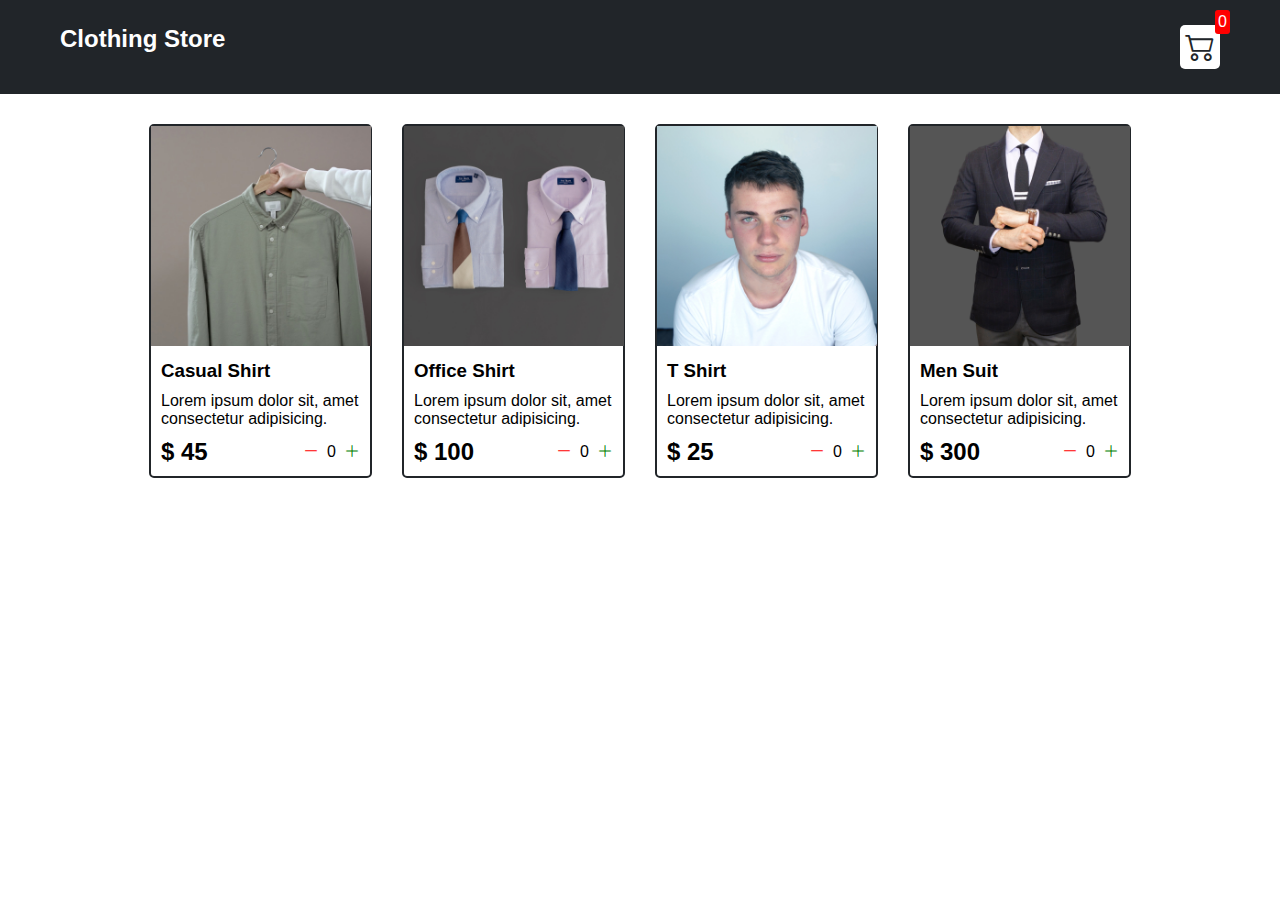
==== src/index.html @ 4b5a440a "increment of order" ====
<!DOCTYPE html>
<html lang="en">
  <head>
    <meta charset="UTF-8" />
    <meta http-equiv="X-UA-Compatible" content="IE=edge" />
    <meta name="viewport" content="width=device-width, initial-scale=1.0" />
    <title>Clothing Store</title>
    <link rel="stylesheet" href="/src/style.css" />
    <link
      rel="stylesheet"
      href="https://cdn.jsdelivr.net/npm/bootstrap-icons@1.10.2/font/bootstrap-icons.css"
    />
  </head>
  <body>
    <div class="navbar">
      <h2>Clothing Store</h2>
      <div class="cart">
        <i class="bi bi-cart2"></i>
        <div id="cartAmount" class="cartAmount">0</div>
      </div>
    </div>

    <div class="shop" id="shop">
     
 
    </div>
  </body>
  <script src="/src/main.js"></script>
</html>
---- src/style.css ----
/**
* ! Changing default styles of the browser
**/

* {
  margin: 0;
  padding: 0;
  box-sizing: border-box;
}

body {
    font-family: sans-serif;
}

i {
    cursor: pointer;
}

/**
* ! Navbar style are here
**/

.navbar {
    display: flex;
    flex-direction: row;
    justify-content: space-between;
    background-color: #212529;
    color: white;
    padding: 25px 60px;
    margin-bottom: 30px;
}

.cart {
    position: relative;
    background-color: #fff;
    color: #212529;
    font-size: 30px;
    padding: 5px;
    border-radius: 5px;
}

.cartAmount {
    position: absolute;
    top: -15px;
    right: -10px;
    font-size: 16px;
    background-color: red;
    color: white;
    padding: 3px;
    border-radius: 3px;
}

/**
* ! Shop items styles are here
**/

.shop  {
    display: grid;
    grid-template-columns: repeat(4, 223px);
    gap: 30px;
    justify-content: center;
}

@media (max-width: 1000px){
    .shop {
    grid-template-columns: repeat(2, 223px);
    }
}

@media (max-width: 500px){
    .shop {
    grid-template-columns: repeat(1, 223px);
    }
}

.item {
    border: 2px solid #212529;
    border-radius: 5px;
}

.detail {
    display: flex;
    flex-direction: column;
    padding: 10px;
    gap: 10px;
}

.price-quantity {
    display: flex;
    justify-content: space-between;
    align-items: center;
}

.buttons {
    display: flex;
    gap: 8px;
    font-size: 16px;
}

.bi-dash-lg {
    color: red;
}

.bi-plus-lg {
    color: green;
}
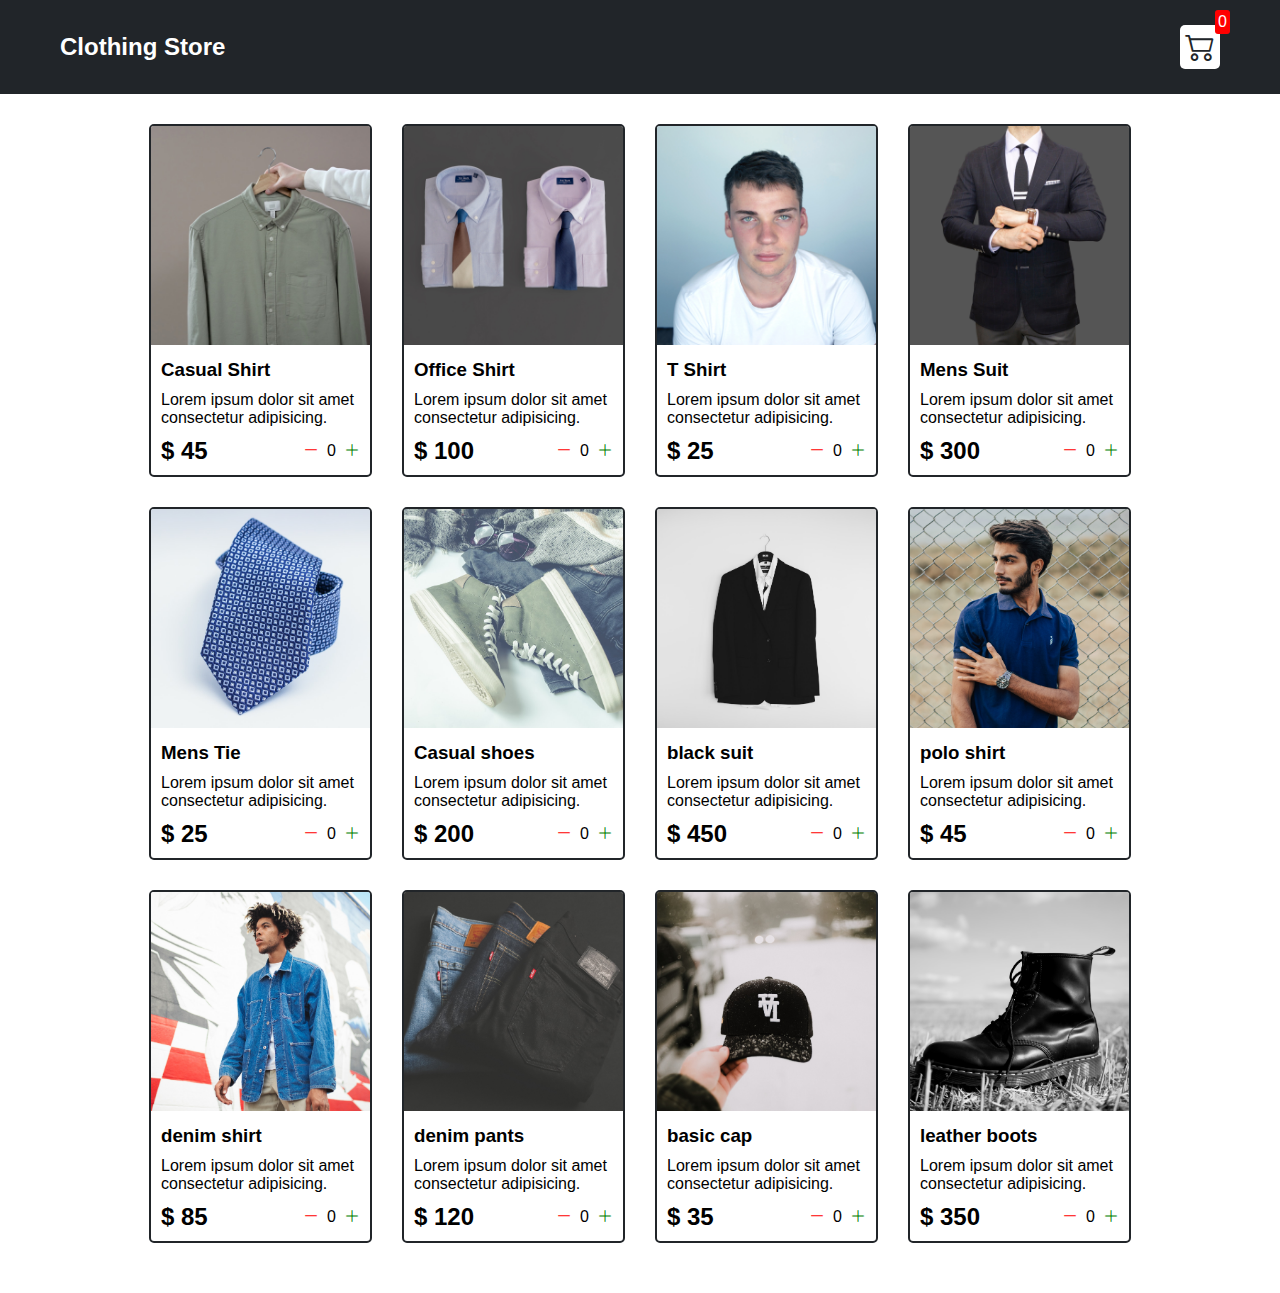
==== commit c5c415b0: "final commit" ====
--- a/src/index.html
+++ b/src/index.html
@@ -13,17 +13,24 @@
   </head>
   <body>
     <div class="navbar">
-      <h2>Clothing Store</h2>
-      <div class="cart">
-        <i class="bi bi-cart2"></i>
-        <div id="cartAmount" class="cartAmount">0</div>
-      </div>
+      <a href="index.html">
+        <h2>Clothing Store</h2>
+      </a>
+      
+      <a href="cart.html">
+        <div class="cart">
+          <i class="bi bi-cart2"></i>
+          <div id="cartAmount" class="cartAmount">0</div>
+        </div>
+      </a>
+    
     </div>
-
+    
     <div class="shop" id="shop">
      
  
     </div>
   </body>
+  <script src="/src/Data.js"></script>
   <script src="/src/main.js"></script>
 </html>
--- a/src/style.css
+++ b/src/style.css
@@ -16,6 +16,12 @@
     cursor: pointer;
 }
 
+a{
+    text-decoration: none;
+    color: #fff;
+    cursor: pointer;
+}
+
 /**
 * ! Navbar style are here
 **/
@@ -24,6 +30,7 @@
     display: flex;
     flex-direction: row;
     justify-content: space-between;
+    align-items: center;
     background-color: #212529;
     color: white;
     padding: 25px 60px;
@@ -59,6 +66,7 @@
     grid-template-columns: repeat(4, 223px);
     gap: 30px;
     justify-content: center;
+    margin-bottom: 50px;
 }
 
 @media (max-width: 1000px){
@@ -76,6 +84,11 @@
 .item {
     border: 2px solid #212529;
     border-radius: 5px;
+}
+
+.item img {
+    width: 100%;
+    border-radius: 2px 2px 0 0;
 }
 
 .detail {
@@ -103,4 +116,78 @@
 
 .bi-plus-lg {
     color: green;
+}
+
+/**
+* ! style rules for label
+**/
+
+.text-center {
+    text-align: center;
+    margin-bottom: 20px;
+}
+
+.HomeBtn,.checkout,.removeAll {
+    background-color: #212529;
+    color: white;
+    border: none;
+    padding: 6px;
+    border-radius: 3px;
+    cursor: pointer;
+    margin-top: 10px;
+}
+
+.checkout {
+    background-color: green;
+}
+
+.removeAll {
+    background-color: red;
+}
+
+.bi-x-lg {
+    color: red;
+    font-weight: bold;
+}
+
+/**
+* ! style rules for shopping cart
+**/
+
+.shopping-cart {
+    display: grid;
+    grid-template-columns: repeat(1, 320px);
+    justify-content: center;
+    gap: 15px;
+}
+
+/**
+* ! style rules for cart item
+**/
+
+.cart-item {
+    border: 2px solid #212529;
+    border-radius: 5px;
+    display: flex;
+}
+
+.tittle-price-x {
+    width: 195px;
+    display: flex;
+    align-items: center;
+    justify-content: space-between;
+    /* border: 1px solid red; */
+}
+
+.tittle-price {
+    display: flex;
+    align-items: center;
+    gap: 10px;
+}
+
+.cart-item-price {
+    background-color: #212529;
+    color: #fff;
+    border-radius: 4px;
+    padding: 3px 6px;
 }